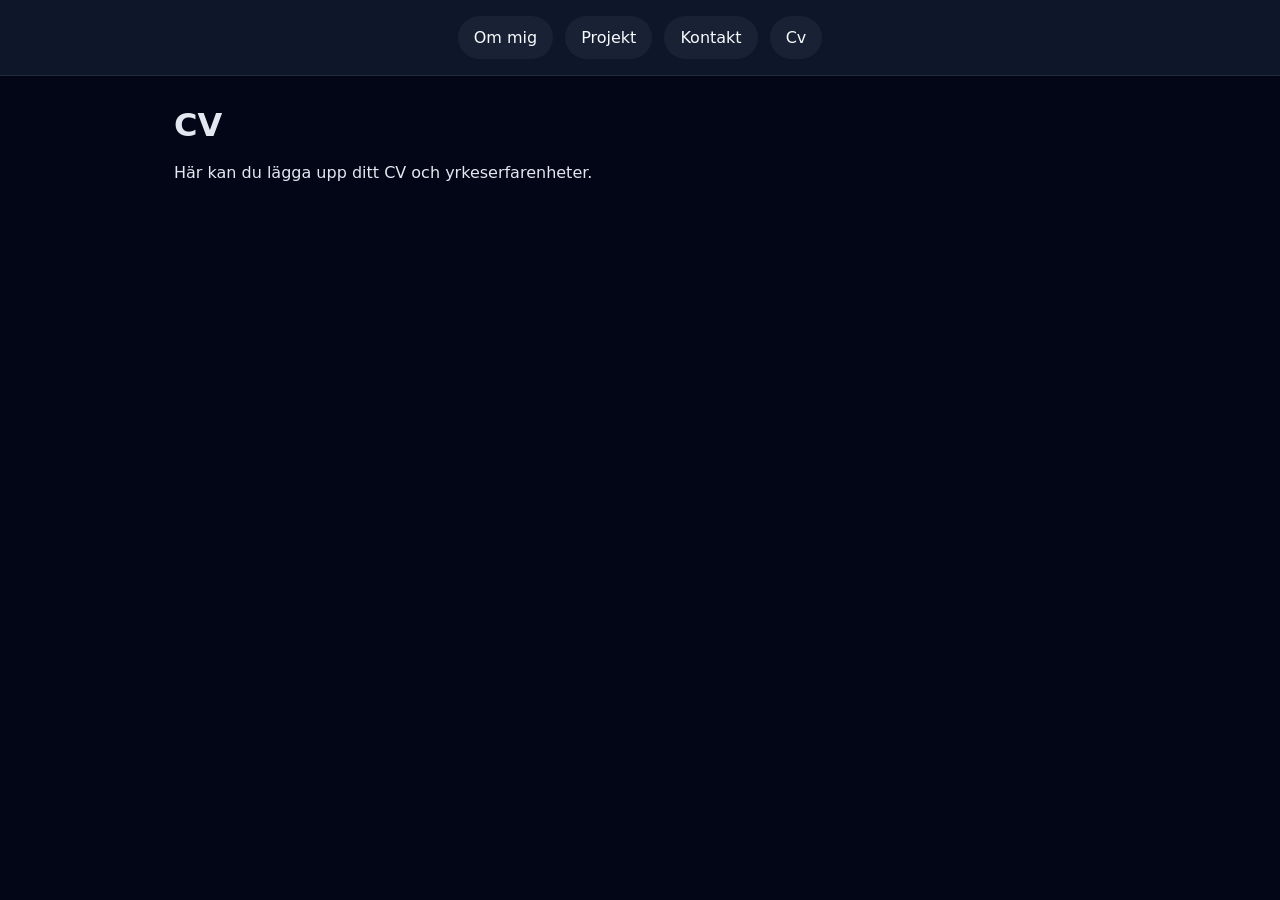
==== Cv.html @ bb7161b8 "jag har lagt till samtliga html sidor och börjat css" ====
<!DOCTYPE html>
<html lang="sv">
<head>
    <meta charset="UTF-8" />
    <meta name="viewport" content="width=device-width, initial-scale=1.0" />
    <link rel="stylesheet" href="style.css" />
    <title>CV</title>
</head>

<body>
    <nav>
        <a href="Ommig.html">Om mig</a>
        <a href="Projekt.html">Projekt</a>
        <a href="Kontakt.html">Kontakt</a>
        <a href="Cv.html">Cv</a>
    </nav>

    <main>
        <header>
            <h1>CV</h1>
            <p>Här kan du lägga upp ditt CV och yrkeserfarenheter.</p>
        </header>
    </main>
</body>
</html>
---- style.css ----
:root {
    color-scheme: dark;
    color: #e2e8f0;
    background: #020617;
    font-family: Inter, system-ui, -apple-system, BlinkMacSystemFont, "Segoe UI", sans-serif;
}

* {
    box-sizing: border-box;
}

html {
    scroll-behavior: smooth;
}

body {
    margin: 0;
    min-height: 100vh;
    background: #020617;
    color: #e2e8f0;
}

nav {
    display: flex;
    flex-wrap: wrap;
    justify-content: center;
    gap: 0.75rem;
    padding: 1rem 1.5rem;
    background: rgba(15, 23, 42, 0.98);
    border-bottom: 1px solid rgba(148, 163, 184, 0.14);
    position: sticky;
    top: 0;
    z-index: 100;
}

nav a {
    color: #f8fafc;
    text-decoration: none;
    padding: 0.75rem 1rem;
    border-radius: 999px;
    background: rgba(148, 163, 184, 0.08);
    transition: background 0.2s ease, transform 0.2s ease;
}

nav a:hover,
nav a:focus-visible {
    background: rgba(56, 189, 248, 0.22);
    transform: translateY(-1px);
}

main {
    max-width: 980px;
    margin: 2rem auto;
    padding: 0 1.5rem;
}

header {
    margin-bottom: 2rem;
}

h1,
h2,
h3 {
    margin: 0 0 1rem;
    line-height: 1.1;
}

p {
    margin: 0;
    line-height: 1.8;
}

section {
    margin-top: 1.5rem;
}

.contact-form form {
    display: grid;
    gap: 1rem;
    max-width: 520px;
}

.contact-form label {
    font-weight: 700;
}

.contact-form input,
.contact-form textarea {
    width: 100%;
    padding: 0.95rem 1rem;
    border-radius: 0.85rem;
    border: 1px solid rgba(148, 163, 184, 0.25);
    background: rgba(15, 23, 42, 0.9);
    color: #f8fafc;
}

.contact-form textarea {
    resize: vertical;
}

button {
    display: inline-flex;
    align-items: center;
    justify-content: center;
    border: none;
    border-radius: 999px;
    padding: 0.95rem 1.5rem;
    background: #38bdf8;
    color: #0f172a;
    font-weight: 700;
    cursor: pointer;
    transition: filter 0.2s ease;
}

button:hover {
    filter: brightness(1.05);
}
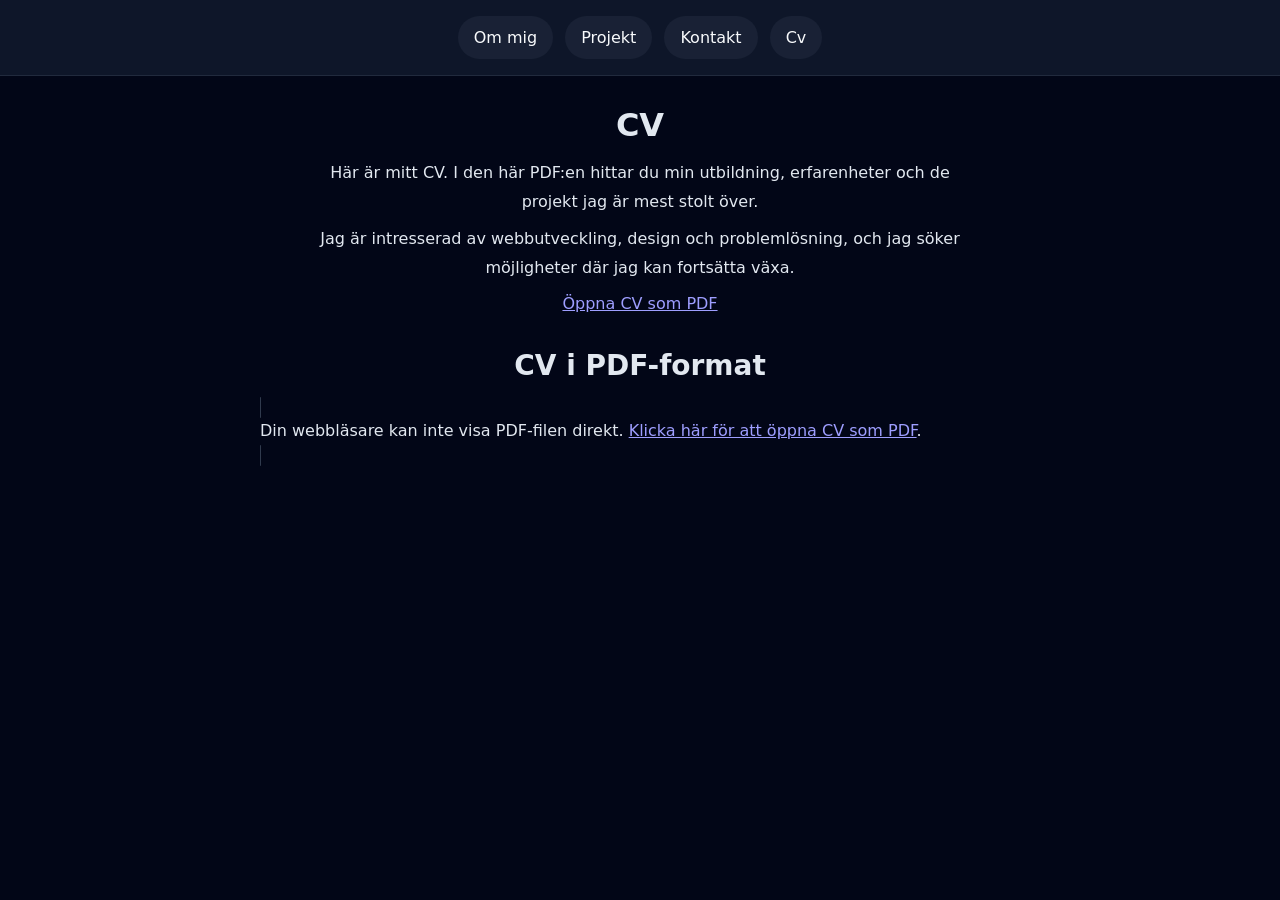
==== commit cc0e1eb9: "jag har strukturerat upp css och lagt till mitt cv" ====
--- a/Cv.html
+++ b/Cv.html
@@ -16,10 +16,19 @@
     </nav>
 
     <main>
-        <header>
+        <header class="cv-header">
             <h1>CV</h1>
-            <p>Här kan du lägga upp ditt CV och yrkeserfarenheter.</p>
+            <p>Här är mitt CV. I den här PDF:en hittar du min utbildning, erfarenheter och de projekt jag är mest stolt över.</p>
+            <p>Jag är intresserad av webbutveckling, design och problemlösning, och jag söker möjligheter där jag kan fortsätta växa.</p>
+            <p><a href="CV.pdf" target="_blank" rel="noopener">Öppna CV som PDF</a></p>
         </header>
+
+        <section class="pdf-container">
+            <h2>CV i PDF-format</h2>
+            <object class="pdf-viewer" data="CV.pdf" type="application/pdf" width="100%" height="700">
+                <p>Din webbläsare kan inte visa PDF-filen direkt. <a href="CV.pdf" target="_blank" rel="noopener">Klicka här för att öppna CV som PDF</a>.</p>
+            </object>
+        </section>
     </main>
 </body>
 </html>
--- a/style.css
+++ b/style.css
@@ -72,12 +72,33 @@
 
 section {
     margin-top: 1.5rem;
+    max-width: 760px;
+    margin-left: auto;
+    margin-right: auto;
+}
+
+section h2 {
+    text-align: center;
+    margin-bottom: 1rem;
+}
+
+.contact-form h2 {
+    width: 100%;
+    text-align: center;
+    margin-bottom: 1.5rem;
+}
+
+.contact-form {
+    display: flex;
+    justify-content: center;
 }
 
 .contact-form form {
     display: grid;
     gap: 1rem;
     max-width: 520px;
+    width: 100%;
+    margin: 0 auto;
 }
 
 .contact-form label {
@@ -115,3 +136,35 @@
 button:hover {
     filter: brightness(1.05);
 }
+
+.pdf-container {
+    margin-top: 2rem;
+}
+
+.cv-header,
+.page-header {
+    text-align: center;
+    max-width: 760px;
+    margin: 0 auto 1.5rem;
+}
+
+.cv-header p,
+.page-header p {
+    margin: 0.5rem auto;
+    max-width: 680px;
+}
+
+.pdf-container h2 {
+    margin-bottom: 1rem;
+    font-size: 1.75rem;
+    text-align: center;
+}
+
+.pdf-viewer {
+    width: 100%;
+    min-height: 700px;
+    border: 1px solid rgba(148, 163, 184, 0.25);
+    border-radius: 1rem;
+    overflow: hidden;
+    background: #0f172a;
+}
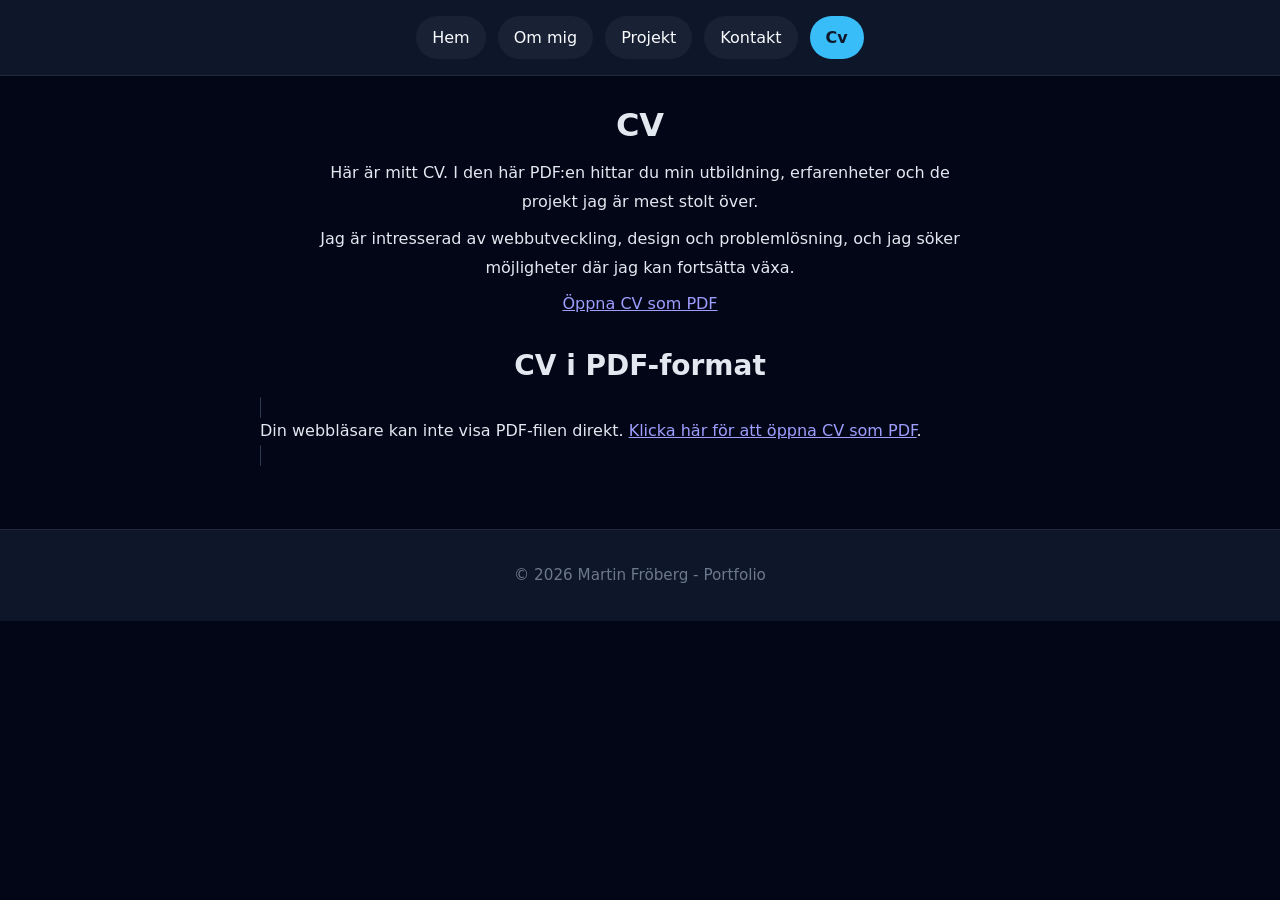
==== commit da66aa8a: "fixt hom and css" ====
--- a/Cv.html
+++ b/Cv.html
@@ -9,8 +9,9 @@
 
 <body>
     <nav>
+        <a href="index.html">Hem</a>
         <a href="Ommig.html">Om mig</a>
-        <a href="Projekt.html">Projekt</a>
+        <a href="https://github.com/martinfroberg08" target="_blank" rel="noopener noreferrer">Projekt</a>
         <a href="Kontakt.html">Kontakt</a>
         <a href="Cv.html">Cv</a>
     </nav>
@@ -30,5 +31,11 @@
             </object>
         </section>
     </main>
+
+    <footer>
+        <p>© 2026 Martin Fröberg - Portfolio</p>
+    </footer>
+
+    <script src="index.js"></script>
 </body>
 </html>
--- a/style.css
+++ b/style.css
@@ -46,6 +46,11 @@
 nav a:focus-visible {
     background: rgba(56, 189, 248, 0.22);
     transform: translateY(-1px);
+}
+nav a.active {
+    background: #38bdf8;
+    color: #0f172a;
+    font-weight: 700;
 }
 
 main {
@@ -168,3 +173,148 @@
     overflow: hidden;
     background: #0f172a;
 }
+
+.social-section {
+    margin-top: 3rem;
+    margin-bottom: 2rem;
+}
+
+.social-links {
+    display: flex;
+    justify-content: center;
+    gap: 1.5rem;
+    flex-wrap: wrap;
+    margin-top: 1.5rem;
+}
+
+.social-link {
+    display: inline-flex;
+    align-items: center;
+    justify-content: center;
+    padding: 0.75rem;
+    border-radius: 0.75rem;
+    text-decoration: none;
+    font-weight: 600;
+    transition: all 0.3s ease;
+    border: 2px solid;
+}
+
+.social-icon {
+    width: 32px;
+    height: 32px;
+    fill: white;
+    color: white;
+    filter: brightness(0) invert(1);
+}
+
+.social-link.github {
+    color: #f0f6fc;
+    border-color: #f0f6fc;
+    background: transparent;
+}
+
+.social-link.github:hover {
+    background: rgba(240, 246, 252, 0.15);
+    transform: scale(1.15);
+}
+
+.social-link.instagram {
+    color: #f15245;
+    border-color: #f15245;
+    background: transparent;
+}
+
+.social-link.instagram:hover {
+    background: rgba(241, 82, 69, 0.15);
+    transform: scale(1.15);
+}
+
+.social-link.facebook {
+    color: #1877f2;
+    border-color: #1877f2;
+    background: transparent;
+}
+
+.social-link.facebook:hover {
+    background: rgba(24, 119, 242, 0.15);
+    transform: scale(1.15);
+}
+
+/* Validering för formulär */
+.input-error {
+    border-color: #ef4444 !important;
+    background: rgba(239, 68, 68, 0.05) !important;
+}
+
+.error-message {
+    color: #fecaca;
+    font-size: 0.875rem;
+    margin-top: 0.25rem;
+    margin-bottom: 0.75rem;
+    padding: 0.5rem;
+    background: rgba(239, 68, 68, 0.1);
+    border-radius: 0.5rem;
+    border-left: 3px solid #ef4444;
+}
+
+.success-message {
+    background: rgba(34, 197, 94, 0.15);
+    border: 1px solid #22c55e;
+    border-radius: 0.75rem;
+    padding: 1rem;
+    margin-bottom: 1.5rem;
+    color: #86efac;
+    font-weight: 600;
+    text-align: center;
+    animation: slideIn 0.3s ease;
+}
+.project-grid {
+    display: grid;
+    grid-template-columns: repeat(auto-fit, minmax(260px, 1fr));
+    gap: 1.5rem;
+    margin-top: 2rem;
+}
+
+.card {
+    background: rgba(15, 23, 42, 0.95);
+    border: 1px solid rgba(148, 163, 184, 0.15);
+    border-radius: 1rem;
+    padding: 1.5rem;
+    transition: 0.3s ease;
+}
+
+.card:hover {
+    transform: translateY(-6px);
+    border-color: #38bdf8;
+    box-shadow: 0 10px 25px rgba(56, 189, 248, 0.15);
+}
+
+.card h3 {
+    margin-bottom: 1rem;
+    color: #38bdf8;
+}
+@keyframes slideIn {
+    from {
+        opacity: 0;
+        transform: translateY(-10px);
+    }
+    to {
+        opacity: 1;
+        transform: translateY(0);
+    }
+}
+
+/* Footer */
+footer {
+    background: rgba(15, 23, 42, 0.98);
+    border-top: 1px solid rgba(148, 163, 184, 0.14);
+    padding: 2rem 1.5rem;
+    margin-top: 4rem;
+    text-align: center;
+}
+
+footer p {
+    margin: 0;
+    color: rgba(148, 163, 184, 0.7);
+    font-size: 0.95rem;
+}
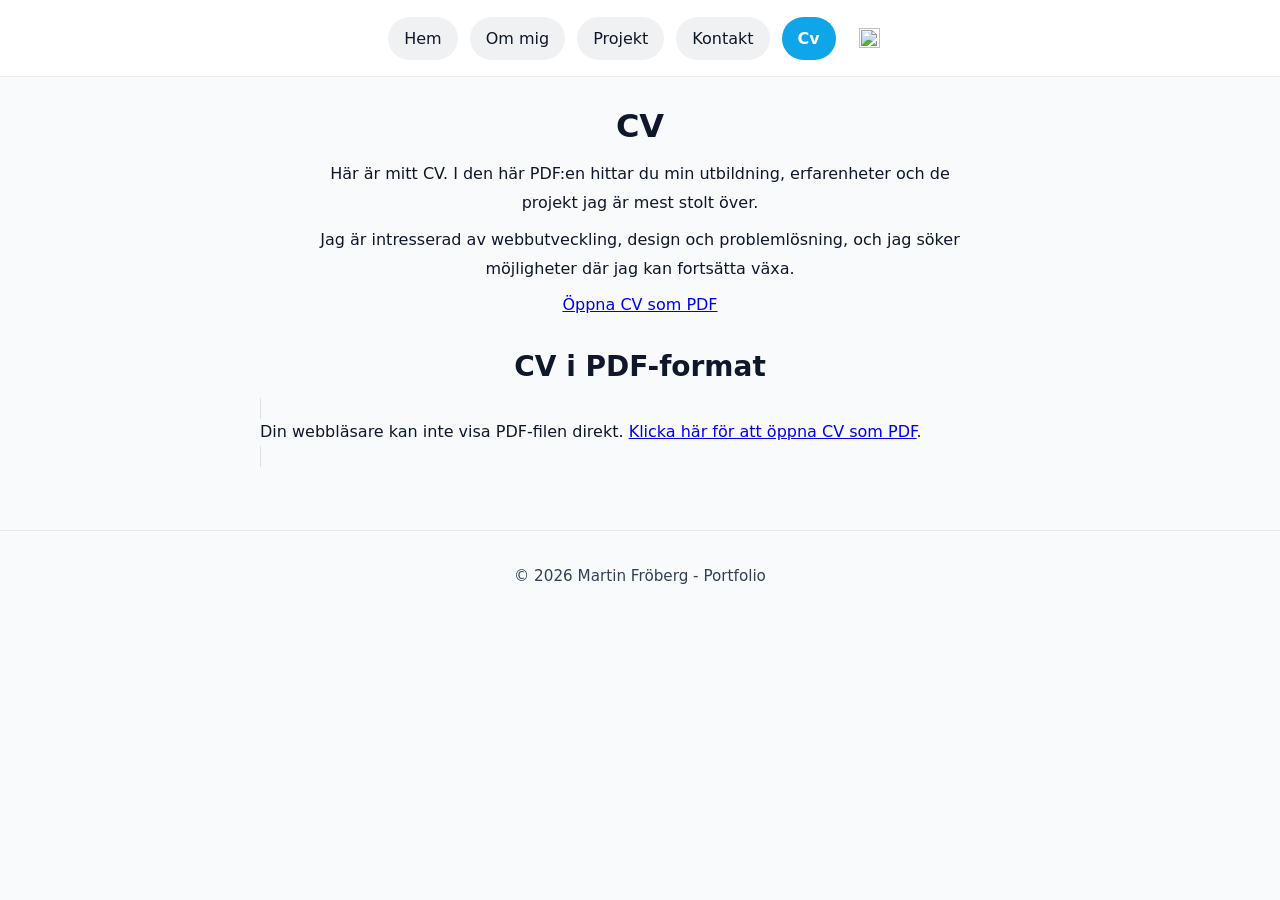
==== commit df8b6026: "la till ligth mode" ====
--- a/Cv.html
+++ b/Cv.html
@@ -11,9 +11,12 @@
     <nav>
         <a href="index.html">Hem</a>
         <a href="Ommig.html">Om mig</a>
-        <a href="https://github.com/martinfroberg08" target="_blank" rel="noopener noreferrer">Projekt</a>
+        <a href="Projekt.html">Projekt</a>
         <a href="Kontakt.html">Kontakt</a>
         <a href="Cv.html">Cv</a>
+        <button type="button" class="theme-toggle" data-theme-toggle aria-label="Växla till ljusläge" title="Växla till ljusläge">
+            <img src=" imagery/lightbulb-regular-full.svg" alt="" aria-hidden="true" />
+        </button>
     </nav>
 
     <main>
--- a/style.css
+++ b/style.css
@@ -1,8 +1,66 @@
 :root {
     color-scheme: dark;
-    color: #e2e8f0;
-    background: #020617;
+    --bg: #020617;
+    --surface: #0f172a;
+    --surface-strong: #020617;
+    --text: #e2e8f0;
+    --muted: rgba(148, 163, 184, 0.78);
+    --nav-bg: rgba(15, 23, 42, 0.98);
+    --nav-border: rgba(148, 163, 184, 0.14);
+    --card-bg: rgba(15, 23, 42, 0.95);
+    --card-border: rgba(148, 163, 184, 0.15);
+    --input-bg: rgba(15, 23, 42, 0.9);
+    --input-border: rgba(148, 163, 184, 0.25);
+    --link-bg: rgba(148, 163, 184, 0.08);
+    --link-hover: rgba(56, 189, 248, 0.22);
+    --active-bg: #38bdf8;
+    --active-text: #0f172a;
+    --button-bg: #38bdf8;
+    --button-text: #0f172a;
+    --shadow-color: rgba(56, 189, 248, 0.15);
+    --github-link-color: #f0f6fc;
+    --instagram-link-color: #f15245;
+    --facebook-link-color: #1877f2;
+    --error-bg: rgba(239, 68, 68, 0.1);
+    --error-text: #fecaca;
+    --error-border: #ef4444;
+    --success-bg: rgba(34, 197, 94, 0.15);
+    --success-border: #22c55e;
+    --success-text: #86efac;
+    --footer-bg: rgba(15, 23, 42, 0.98);
     font-family: Inter, system-ui, -apple-system, BlinkMacSystemFont, "Segoe UI", sans-serif;
+}
+
+:root[data-theme="light"] {
+    color-scheme: light;
+    --bg: #f8fafc;
+    --surface: #ffffff;
+    --surface-strong: #f8fafc;
+    --text: #0f172a;
+    --muted: #334155;
+    --nav-bg: rgba(255, 255, 255, 0.96);
+    --nav-border: rgba(15, 23, 42, 0.08);
+    --card-bg: #ffffff;
+    --card-border: rgba(15, 23, 42, 0.08);
+    --input-bg: #ffffff;
+    --input-border: rgba(15, 23, 42, 0.14);
+    --link-bg: rgba(15, 23, 42, 0.06);
+    --link-hover: rgba(56, 189, 248, 0.18);
+    --active-bg: #0ea5e9;
+    --active-text: #ffffff;
+    --button-bg: #0ea5e9;
+    --button-text: #ffffff;
+    --shadow-color: rgba(14, 165, 233, 0.15);
+    --github-link-color: #0f172a;
+    --instagram-link-color: #c13584;
+    --facebook-link-color: #0b57d0;
+    --error-bg: rgba(254, 226, 226, 0.95);
+    --error-text: #7f1d1d;
+    --error-border: #dc2626;
+    --success-bg: rgba(220, 252, 231, 0.95);
+    --success-border: #16a34a;
+    --success-text: #14532d;
+    --footer-bg: rgba(248, 250, 252, 0.98);
 }
 
 * {
@@ -16,41 +74,74 @@
 body {
     margin: 0;
     min-height: 100vh;
-    background: #020617;
-    color: #e2e8f0;
+    background: var(--bg);
+    color: var(--text);
 }
 
 nav {
     display: flex;
     flex-wrap: wrap;
     justify-content: center;
+    align-items: center;
     gap: 0.75rem;
     padding: 1rem 1.5rem;
-    background: rgba(15, 23, 42, 0.98);
-    border-bottom: 1px solid rgba(148, 163, 184, 0.14);
+    background: var(--nav-bg);
+    border-bottom: 1px solid var(--nav-border);
     position: sticky;
     top: 0;
     z-index: 100;
 }
 
 nav a {
-    color: #f8fafc;
+    color: var(--text);
     text-decoration: none;
     padding: 0.75rem 1rem;
     border-radius: 999px;
-    background: rgba(148, 163, 184, 0.08);
+    background: var(--link-bg);
     transition: background 0.2s ease, transform 0.2s ease;
 }
 
 nav a:hover,
 nav a:focus-visible {
-    background: rgba(56, 189, 248, 0.22);
+    background: var(--link-hover);
     transform: translateY(-1px);
 }
+
 nav a.active {
-    background: #38bdf8;
-    color: #0f172a;
+    background: var(--active-bg);
+    color: var(--active-text);
     font-weight: 700;
+}
+
+.theme-toggle {
+    display: inline-flex;
+    align-items: center;
+    justify-content: center;
+    border: 0;
+    border-radius: 999px;
+    padding: 0.7rem;
+    min-width: 2.75rem;
+    min-height: 2.75rem;
+    background: transparent;
+    color: var(--text);
+    cursor: pointer;
+    transition: background 0.2s ease, transform 0.2s ease;
+}
+
+.theme-toggle:hover,
+.theme-toggle:focus-visible {
+    background: var(--link-hover);
+    transform: translateY(-1px);
+}
+
+.theme-toggle img {
+    width: 1.3rem;
+    height: 1.3rem;
+    display: block;
+}
+
+:root:not([data-theme="light"]) .theme-toggle img {
+    filter: invert(1);
 }
 
 main {
@@ -115,9 +206,9 @@
     width: 100%;
     padding: 0.95rem 1rem;
     border-radius: 0.85rem;
-    border: 1px solid rgba(148, 163, 184, 0.25);
-    background: rgba(15, 23, 42, 0.9);
-    color: #f8fafc;
+    border: 1px solid var(--input-border);
+    background: var(--input-bg);
+    color: var(--text);
 }
 
 .contact-form textarea {
@@ -131,8 +222,8 @@
     border: none;
     border-radius: 999px;
     padding: 0.95rem 1.5rem;
-    background: #38bdf8;
-    color: #0f172a;
+    background: var(--button-bg);
+    color: var(--button-text);
     font-weight: 700;
     cursor: pointer;
     transition: filter 0.2s ease;
@@ -168,10 +259,10 @@
 .pdf-viewer {
     width: 100%;
     min-height: 700px;
-    border: 1px solid rgba(148, 163, 184, 0.25);
+    border: 1px solid var(--input-border);
     border-radius: 1rem;
     overflow: hidden;
-    background: #0f172a;
+    background: var(--surface);
 }
 
 .social-section {
@@ -207,9 +298,13 @@
     filter: brightness(0) invert(1);
 }
 
+:root[data-theme="light"] .social-icon {
+    filter: none;
+}
+
 .social-link.github {
-    color: #f0f6fc;
-    border-color: #f0f6fc;
+    color: var(--github-link-color);
+    border-color: var(--github-link-color);
     background: transparent;
 }
 
@@ -219,8 +314,8 @@
 }
 
 .social-link.instagram {
-    color: #f15245;
-    border-color: #f15245;
+    color: var(--instagram-link-color);
+    border-color: var(--instagram-link-color);
     background: transparent;
 }
 
@@ -230,8 +325,8 @@
 }
 
 .social-link.facebook {
-    color: #1877f2;
-    border-color: #1877f2;
+    color: var(--facebook-link-color);
+    border-color: var(--facebook-link-color);
     background: transparent;
 }
 
@@ -240,34 +335,34 @@
     transform: scale(1.15);
 }
 
-/* Validering för formulär */
 .input-error {
-    border-color: #ef4444 !important;
-    background: rgba(239, 68, 68, 0.05) !important;
+    border-color: var(--error-border) !important;
+    background: var(--error-bg) !important;
 }
 
 .error-message {
-    color: #fecaca;
+    color: var(--error-text);
     font-size: 0.875rem;
     margin-top: 0.25rem;
     margin-bottom: 0.75rem;
     padding: 0.5rem;
-    background: rgba(239, 68, 68, 0.1);
+    background: var(--error-bg);
     border-radius: 0.5rem;
-    border-left: 3px solid #ef4444;
+    border-left: 3px solid var(--error-border);
 }
 
 .success-message {
-    background: rgba(34, 197, 94, 0.15);
-    border: 1px solid #22c55e;
+    background: var(--success-bg);
+    border: 1px solid var(--success-border);
     border-radius: 0.75rem;
     padding: 1rem;
     margin-bottom: 1.5rem;
-    color: #86efac;
+    color: var(--success-text);
     font-weight: 600;
     text-align: center;
     animation: slideIn 0.3s ease;
 }
+
 .project-grid {
     display: grid;
     grid-template-columns: repeat(auto-fit, minmax(260px, 1fr));
@@ -276,8 +371,8 @@
 }
 
 .card {
-    background: rgba(15, 23, 42, 0.95);
-    border: 1px solid rgba(148, 163, 184, 0.15);
+    background: var(--card-bg);
+    border: 1px solid var(--card-border);
     border-radius: 1rem;
     padding: 1.5rem;
     transition: 0.3s ease;
@@ -285,14 +380,15 @@
 
 .card:hover {
     transform: translateY(-6px);
-    border-color: #38bdf8;
-    box-shadow: 0 10px 25px rgba(56, 189, 248, 0.15);
+    border-color: var(--active-bg);
+    box-shadow: 0 10px 25px var(--shadow-color);
 }
 
 .card h3 {
     margin-bottom: 1rem;
-    color: #38bdf8;
-}
+    color: var(--active-bg);
+}
+
 @keyframes slideIn {
     from {
         opacity: 0;
@@ -304,10 +400,9 @@
     }
 }
 
-/* Footer */
 footer {
-    background: rgba(15, 23, 42, 0.98);
-    border-top: 1px solid rgba(148, 163, 184, 0.14);
+    background: var(--footer-bg);
+    border-top: 1px solid var(--nav-border);
     padding: 2rem 1.5rem;
     margin-top: 4rem;
     text-align: center;
@@ -315,6 +410,6 @@
 
 footer p {
     margin: 0;
-    color: rgba(148, 163, 184, 0.7);
+    color: var(--muted);
     font-size: 0.95rem;
 }
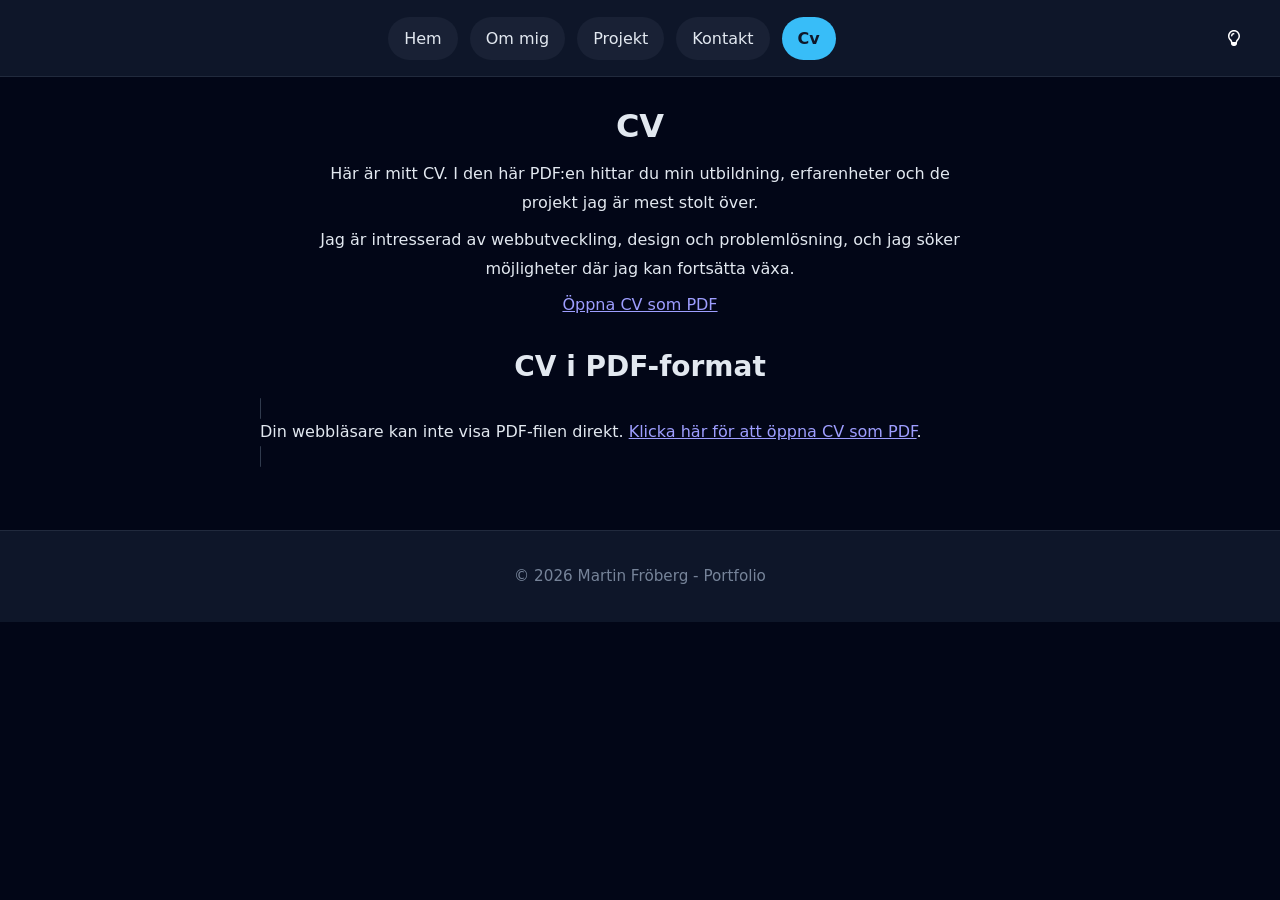
==== commit 9dc45b0d: "jag har lagt till mobilnav samt förbätrat css" ====
--- a/Cv.html
+++ b/Cv.html
@@ -8,15 +8,22 @@
 </head>
 
 <body>
-    <nav>
-        <a href="index.html">Hem</a>
-        <a href="Ommig.html">Om mig</a>
-        <a href="Projekt.html">Projekt</a>
-        <a href="Kontakt.html">Kontakt</a>
-        <a href="Cv.html">Cv</a>
-        <button type="button" class="theme-toggle" data-theme-toggle aria-label="Växla till ljusläge" title="Växla till ljusläge">
-            <img src=" imagery/lightbulb-regular-full.svg" alt="" aria-hidden="true" />
-        </button>
+    <nav class="navbar">
+        <div class="nav-container">
+            <div class="nav-links-wrapper" id="navLinksWrapper">
+                <a href="index.html">Hem</a>
+                <a href="Ommig.html">Om mig</a>
+                <a href="Projekt.html">Projekt</a>
+                <a href="Kontakt.html">Kontakt</a>
+                <a href="Cv.html">Cv</a>
+            </div>
+            <button type="button" class="theme-toggle" data-theme-toggle aria-label="Växla till ljusläge" title="Växla till ljusläge">
+                <img src="imagery/lightbulb-regular-full.svg" alt="" aria-hidden="true" />
+            </button>
+            <button type="button" class="hamburger" id="hamburgerBtn" aria-label="Slå på/av meny" aria-expanded="false">
+                <img src="imagery/bars-solid-full (4).svg" alt="" aria-hidden="true" />
+            </button>
+        </div>
     </nav>
 
     <main>
@@ -24,13 +31,13 @@
             <h1>CV</h1>
             <p>Här är mitt CV. I den här PDF:en hittar du min utbildning, erfarenheter och de projekt jag är mest stolt över.</p>
             <p>Jag är intresserad av webbutveckling, design och problemlösning, och jag söker möjligheter där jag kan fortsätta växa.</p>
-            <p><a href="CV.pdf" target="_blank" rel="noopener">Öppna CV som PDF</a></p>
+            <p><a href="imagery/CV.pdf" target="_blank" rel="noopener">Öppna CV som PDF</a></p>
         </header>
 
         <section class="pdf-container">
             <h2>CV i PDF-format</h2>
-            <object class="pdf-viewer" data="CV.pdf" type="application/pdf" width="100%" height="700">
-                <p>Din webbläsare kan inte visa PDF-filen direkt. <a href="CV.pdf" target="_blank" rel="noopener">Klicka här för att öppna CV som PDF</a>.</p>
+            <object class="pdf-viewer" data="imagery/CV.pdf" type="application/pdf" width="100%" height="700">
+                <p>Din webbläsare kan inte visa PDF-filen direkt. <a href="imagery/CV.pdf" target="_blank" rel="noopener">Klicka här för att öppna CV som PDF</a>.</p>
             </object>
         </section>
     </main>
--- a/style.css
+++ b/style.css
@@ -79,17 +79,53 @@
 }
 
 nav {
+    background: var(--nav-bg);
+    border-bottom: 1px solid var(--nav-border);
+    position: sticky;
+    top: 0;
+    z-index: 100;
+}
+
+.navbar {
+    display: flex;
+    flex-direction: column;
+}
+
+.nav-container {
     display: flex;
     flex-wrap: wrap;
     justify-content: center;
     align-items: center;
     gap: 0.75rem;
     padding: 1rem 1.5rem;
-    background: var(--nav-bg);
-    border-bottom: 1px solid var(--nav-border);
-    position: sticky;
-    top: 0;
-    z-index: 100;
+}
+
+.nav-links-wrapper {
+    display: flex;
+    flex-wrap: wrap;
+    justify-content: center;
+    align-items: center;
+    gap: 0.75rem;
+    flex: 1;
+}
+
+.hamburger {
+    display: none;
+    background: transparent;
+    border: none;
+    padding: 0.7rem;
+    cursor: pointer;
+    align-items: center;
+    justify-content: center;
+}
+
+.hamburger img {
+    width: 1.3rem;
+    height: 1.3rem;
+}
+
+:root:not([data-theme="light"]) .hamburger img {
+    filter: invert(1);
 }
 
 nav a {
@@ -197,21 +233,28 @@
     margin: 0 auto;
 }
 
-.contact-form label {
+.form-group {
+    display: flex;
+    flex-direction: column;
+    gap: 0.5rem;
+}
+
+.form-group label {
     font-weight: 700;
 }
 
-.contact-form input,
-.contact-form textarea {
+.form-group input,
+.form-group textarea {
     width: 100%;
     padding: 0.95rem 1rem;
     border-radius: 0.85rem;
     border: 1px solid var(--input-border);
     background: var(--input-bg);
     color: var(--text);
-}
-
-.contact-form textarea {
+    font-family: inherit;
+}
+
+.form-group textarea {
     resize: vertical;
 }
 
@@ -400,6 +443,19 @@
     }
 }
 
+@keyframes slideDown {
+    from {
+        opacity: 0;
+        transform: translateY(-10px);
+        max-height: 0;
+    }
+    to {
+        opacity: 1;
+        transform: translateY(0);
+        max-height: 500px;
+    }
+}
+
 footer {
     background: var(--footer-bg);
     border-top: 1px solid var(--nav-border);
@@ -413,3 +469,293 @@
     color: var(--muted);
     font-size: 0.95rem;
 }
+
+/* ==================== MOBILT LÄGE ==================== */
+
+@media (max-width: 768px) {
+    .hamburger {
+        display: inline-flex;
+    }
+
+    .nav-container {
+        flex-wrap: nowrap;
+        padding: 0.75rem 1rem;
+        justify-content: space-between;
+    }
+
+    .nav-links-wrapper {
+        display: none;
+        position: absolute;
+        top: 100%;
+        left: 0;
+        right: 0;
+        flex-direction: column;
+        background: var(--nav-bg);
+        border-bottom: 1px solid var(--nav-border);
+        padding: 1rem;
+        gap: 0.5rem;
+        width: 100%;
+        box-sizing: border-box;
+        animation: slideDown 0.3s ease;
+    }
+
+    .nav-links-wrapper.active {
+        display: flex;
+    }
+
+    .nav-links-wrapper a {
+        width: 100%;
+        text-align: center;
+        padding: 0.6rem 0.8rem;
+        font-size: 0.95rem;
+    }
+
+    nav {
+        display: flex;
+        flex-direction: column;
+    }
+
+    nav a {
+        padding: 0.6rem 0.8rem;
+        font-size: 0.95rem;
+    }
+
+    .theme-toggle {
+        min-width: 2.5rem;
+        min-height: 2.5rem;
+        padding: 0.6rem;
+    }
+
+    .theme-toggle img {
+        width: 1.1rem;
+        height: 1.1rem;
+    }
+
+    main {
+        margin: 1.5rem auto;
+        padding: 0 1rem;
+    }
+
+    h1,
+    h2,
+    h3 {
+        margin: 0 0 0.8rem;
+    }
+
+    h1 {
+        font-size: 1.75rem;
+    }
+
+    h2 {
+        font-size: 1.4rem;
+    }
+
+    section {
+        margin-top: 1rem;
+    }
+
+    .contact-form form {
+        gap: 0.8rem;
+    }
+
+    .form-group {
+        gap: 0.4rem;
+    }
+
+    .form-group input,
+    .form-group textarea {
+        padding: 0.8rem 0.85rem;
+        font-size: 16px;
+    }
+
+    button {
+        padding: 0.8rem 1.2rem;
+        font-size: 0.95rem;
+    }
+
+    .pdf-viewer {
+        min-height: 500px;
+    }
+
+    .social-links {
+        gap: 1rem;
+    }
+
+    .social-icon {
+        width: 28px;
+        height: 28px;
+    }
+
+    .project-grid {
+        grid-template-columns: 1fr;
+        gap: 1rem;
+    }
+
+    .card {
+        padding: 1.2rem;
+    }
+
+    footer {
+        padding: 1.5rem 1rem;
+        margin-top: 2.5rem;
+    }
+
+    footer p {
+        font-size: 0.9rem;
+    }
+
+    .error-message {
+        font-size: 0.85rem;
+        padding: 0.5rem;
+        margin-top: 0.25rem;
+        margin-bottom: 0.5rem;
+    }
+}
+
+/* Extra small devices (under 480px) */
+@media (max-width: 480px) {
+    .hamburger {
+        display: inline-flex;
+    }
+
+    .nav-container {
+        flex-wrap: nowrap;
+        padding: 0.6rem 0.75rem;
+    }
+
+    .nav-links-wrapper {
+        display: none;
+        position: absolute;
+        top: 100%;
+        left: 0;
+        right: 0;
+        flex-direction: column;
+        background: var(--nav-bg);
+        border-bottom: 1px solid var(--nav-border);
+        padding: 0.8rem;
+        gap: 0.35rem;
+        width: 100%;
+        box-sizing: border-box;
+        animation: slideDown 0.3s ease;
+    }
+
+    .nav-links-wrapper.active {
+        display: flex;
+    }
+
+    .nav-links-wrapper a {
+        width: 100%;
+        text-align: center;
+        padding: 0.5rem 0.7rem;
+        font-size: 0.85rem;
+    }
+
+    nav a {
+        padding: 0.5rem 0.7rem;
+        font-size: 0.85rem;
+    }
+
+    .theme-toggle {
+        min-width: 2.25rem;
+        min-height: 2.25rem;
+        padding: 0.5rem;
+    }
+
+    .theme-toggle img {
+        width: 1rem;
+        height: 1rem;
+    }
+
+    .hamburger {
+        min-width: 2.25rem;
+        min-height: 2.25rem;
+        padding: 0.5rem;
+    }
+
+    .hamburger img {
+        width: 1rem;
+        height: 1rem;
+    }
+
+    main {
+        margin: 1rem auto;
+        padding: 0 0.75rem;
+    }
+
+    h1 {
+        font-size: 1.5rem;
+    }
+
+    h2 {
+        font-size: 1.2rem;
+    }
+
+    p {
+        font-size: 0.95rem;
+    }
+
+    .cv-header,
+    .page-header {
+        margin: 0 auto 1rem;
+    }
+
+    .contact-form form {
+        gap: 0.7rem;
+    }
+
+    .form-group {
+        gap: 0.4rem;
+    }
+
+    .contact-form label {
+        font-size: 0.9rem;
+    }
+
+    .form-group input,
+    .form-group textarea {
+        padding: 0.7rem 0.75rem;
+        font-size: 16px;
+        border-radius: 0.6rem;
+    }
+
+    button {
+        padding: 0.7rem 1rem;
+        font-size: 0.9rem;
+    }
+
+    .pdf-viewer {
+        min-height: 400px;
+    }
+
+    .social-links {
+        gap: 0.75rem;
+    }
+
+    .social-link {
+        padding: 0.6rem;
+        border-radius: 0.6rem;
+    }
+
+    .social-icon {
+        width: 24px;
+        height: 24px;
+    }
+
+    footer {
+        padding: 1rem 0.75rem;
+        margin-top: 2rem;
+    }
+
+    .error-message {
+        font-size: 0.8rem;
+        padding: 0.4rem;
+        margin-top: 0.2rem;
+        margin-bottom: 0.4rem;
+        border-left-width: 2px;
+    }
+
+    .success-message {
+        padding: 0.8rem;
+        font-size: 0.95rem;
+    }
+}
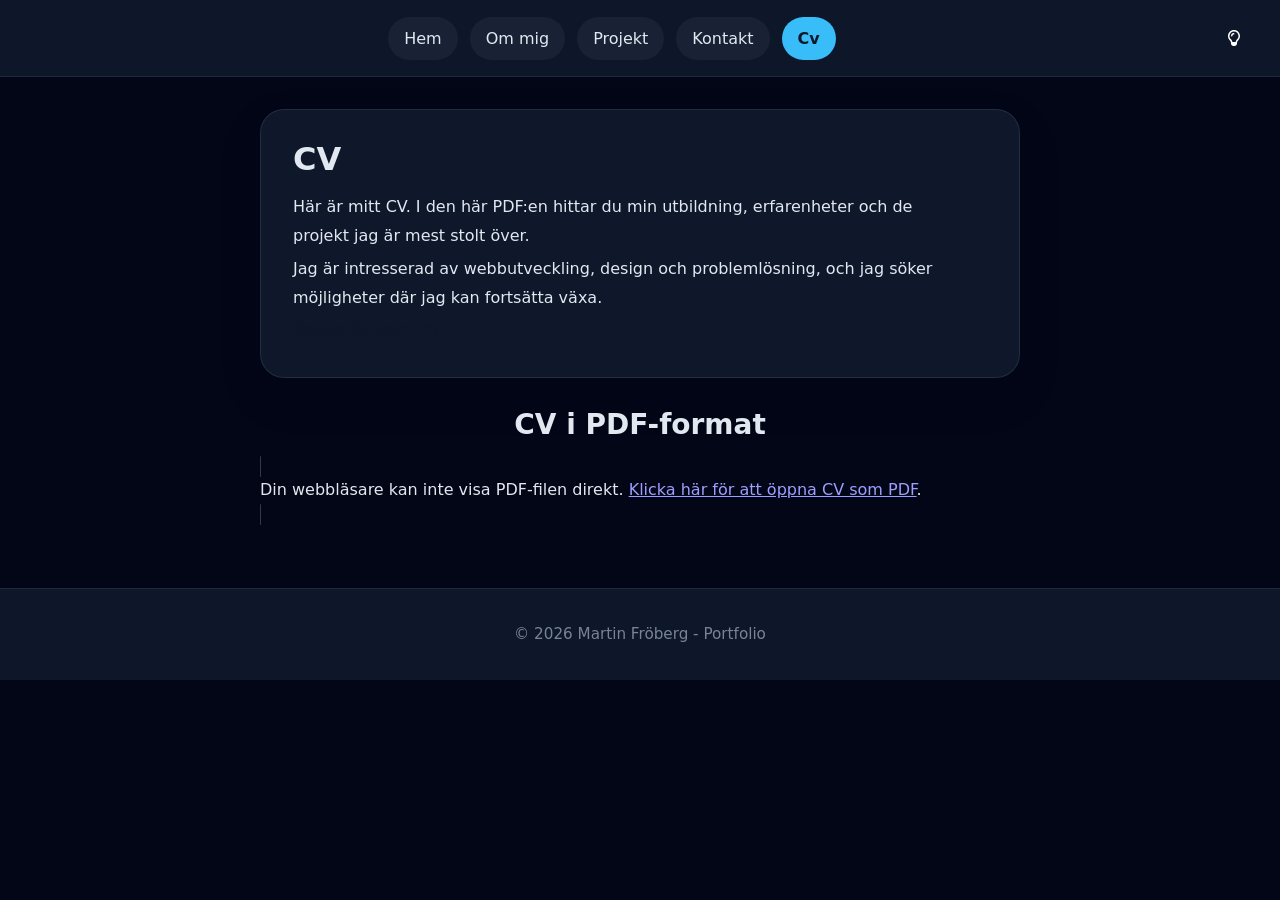
==== commit 17de9b00: "jag har lagt till lite små fixar" ====
--- a/Cv.html
+++ b/Cv.html
@@ -3,6 +3,7 @@
 <head>
     <meta charset="UTF-8" />
     <meta name="viewport" content="width=device-width, initial-scale=1.0" />
+    <meta name="description" content="Martin Fröberg portfolio med projekt, CV och kontaktinformation." />
     <link rel="stylesheet" href="style.css" />
     <title>CV</title>
 </head>
--- a/style.css
+++ b/style.css
@@ -281,16 +281,185 @@
 }
 
 .cv-header,
-.page-header {
-    text-align: center;
+.page-header,
+.hero-copy {
+    text-align: left;
     max-width: 760px;
     margin: 0 auto 1.5rem;
+    background: var(--surface);
+    border: 1px solid var(--card-border);
+    border-radius: 1.5rem;
+    padding: 2rem;
+    box-shadow: 0 18px 45px rgba(0, 0, 0, 0.12);
 }
 
 .cv-header p,
-.page-header p {
-    margin: 0.5rem auto;
+.page-header p,
+.hero-copy p {
+    margin: 0.25rem 0 0;
     max-width: 680px;
+}
+
+.page-header a,
+.cv-header a {
+    color: var(--button-text);
+    text-decoration: underline;
+}
+
+.page-header a:hover,
+.cv-header a:hover {
+    color: var(--button-bg);
+}
+
+.hero-grid {
+    display: grid;
+    grid-template-columns: 1fr minmax(140px, 180px);
+    align-items: center;
+    gap: 1.5rem;
+    width: 100%;
+    max-width: none;
+    margin: 0 auto 3rem;
+    padding: 0 1rem;
+}
+
+.hero-content {
+    display: grid;
+    gap: 1.2rem;
+}
+
+.hero-copy,
+.about-card {
+    margin: 0 auto;
+    max-width: 520px;
+    width: 100%;
+    text-align: center;
+    background: var(--surface);
+    border: 1px solid var(--card-border);
+    border-radius: 1.5rem;
+    box-shadow: 0 18px 45px rgba(0, 0, 0, 0.12);
+}
+
+.hero-copy {
+    padding: 1.8rem 1.8rem 1.5rem;
+    display: flex;
+    flex-direction: column;
+    justify-content: center;
+    gap: 0.8rem;
+    align-self: center;
+}
+
+.about-card {
+    padding: 1rem 1.2rem;
+    align-self: start;
+    max-width: 480px;
+}
+
+.hero-copy h1,
+.about-card h2 {
+    margin: 0;
+}
+
+.hero-copy p,
+.about-card p {
+    margin: 0;
+}
+
+.about-card h2 {
+    margin-top: 0;
+}
+
+.hero-image {
+    width: 100%;
+    max-width: 180px;
+    justify-self: end;
+}
+
+.hero-image figure {
+    margin: 0;
+    overflow: hidden;
+    border-radius: 1rem;
+    box-shadow: 0 18px 40px rgba(0, 0, 0, 0.12);
+    background: var(--surface);
+    min-height: 220px;
+}
+
+.hero-image img {
+    width: 100%;
+    height: 100%;
+    display: block;
+    object-fit: cover;
+    object-position: top center;
+}
+
+.hero-image figcaption {
+    text-align: center;
+    padding: 1rem 1rem 1.25rem;
+    color: var(--muted);
+    font-size: 0.95rem;
+}
+
+@media (max-width: 860px) {
+    .hero-grid {
+        grid-template-columns: 1fr;
+        text-align: center;
+    }
+
+    .hero-copy,
+    .hero-image {
+        max-width: 100%;
+        margin: 0 auto;
+    }
+
+    .hero-copy p {
+        margin-left: auto;
+        margin-right: auto;
+    }
+
+    .about-card {
+        width: 100%;
+        margin: 0 auto;
+    }
+
+    .hero-image {
+        max-width: 100%;
+        justify-self: center;
+    }
+
+    .hero-image figure {
+        min-height: 220px;
+    }
+
+    .hero-copy,
+    .about-card,
+    .page-header,
+    .cv-header {
+        padding: 1.25rem;
+        border-radius: 1rem;
+    }
+
+    section {
+        margin-top: 1rem;
+    }
+
+    main {
+        margin: 1.5rem auto;
+        padding: 0 1rem;
+    }
+
+    .project-grid {
+        grid-template-columns: 1fr;
+    }
+
+    .card,
+    .contact-form form,
+    .pdf-viewer {
+        width: 100%;
+        max-width: 100%;
+    }
+
+    .pdf-viewer {
+        min-height: 480px;
+    }
 }
 
 .pdf-container h2 {
@@ -413,15 +582,20 @@
     margin-top: 2rem;
 }
 
-.card {
+.card,
+a.card {
+    display: block;
     background: var(--card-bg);
     border: 1px solid var(--card-border);
     border-radius: 1rem;
     padding: 1.5rem;
     transition: 0.3s ease;
-}
-
-.card:hover {
+    color: inherit;
+    text-decoration: none;
+}
+
+.card:hover,
+a.card:hover {
     transform: translateY(-6px);
     border-color: var(--active-bg);
     box-shadow: 0 10px 25px var(--shadow-color);
